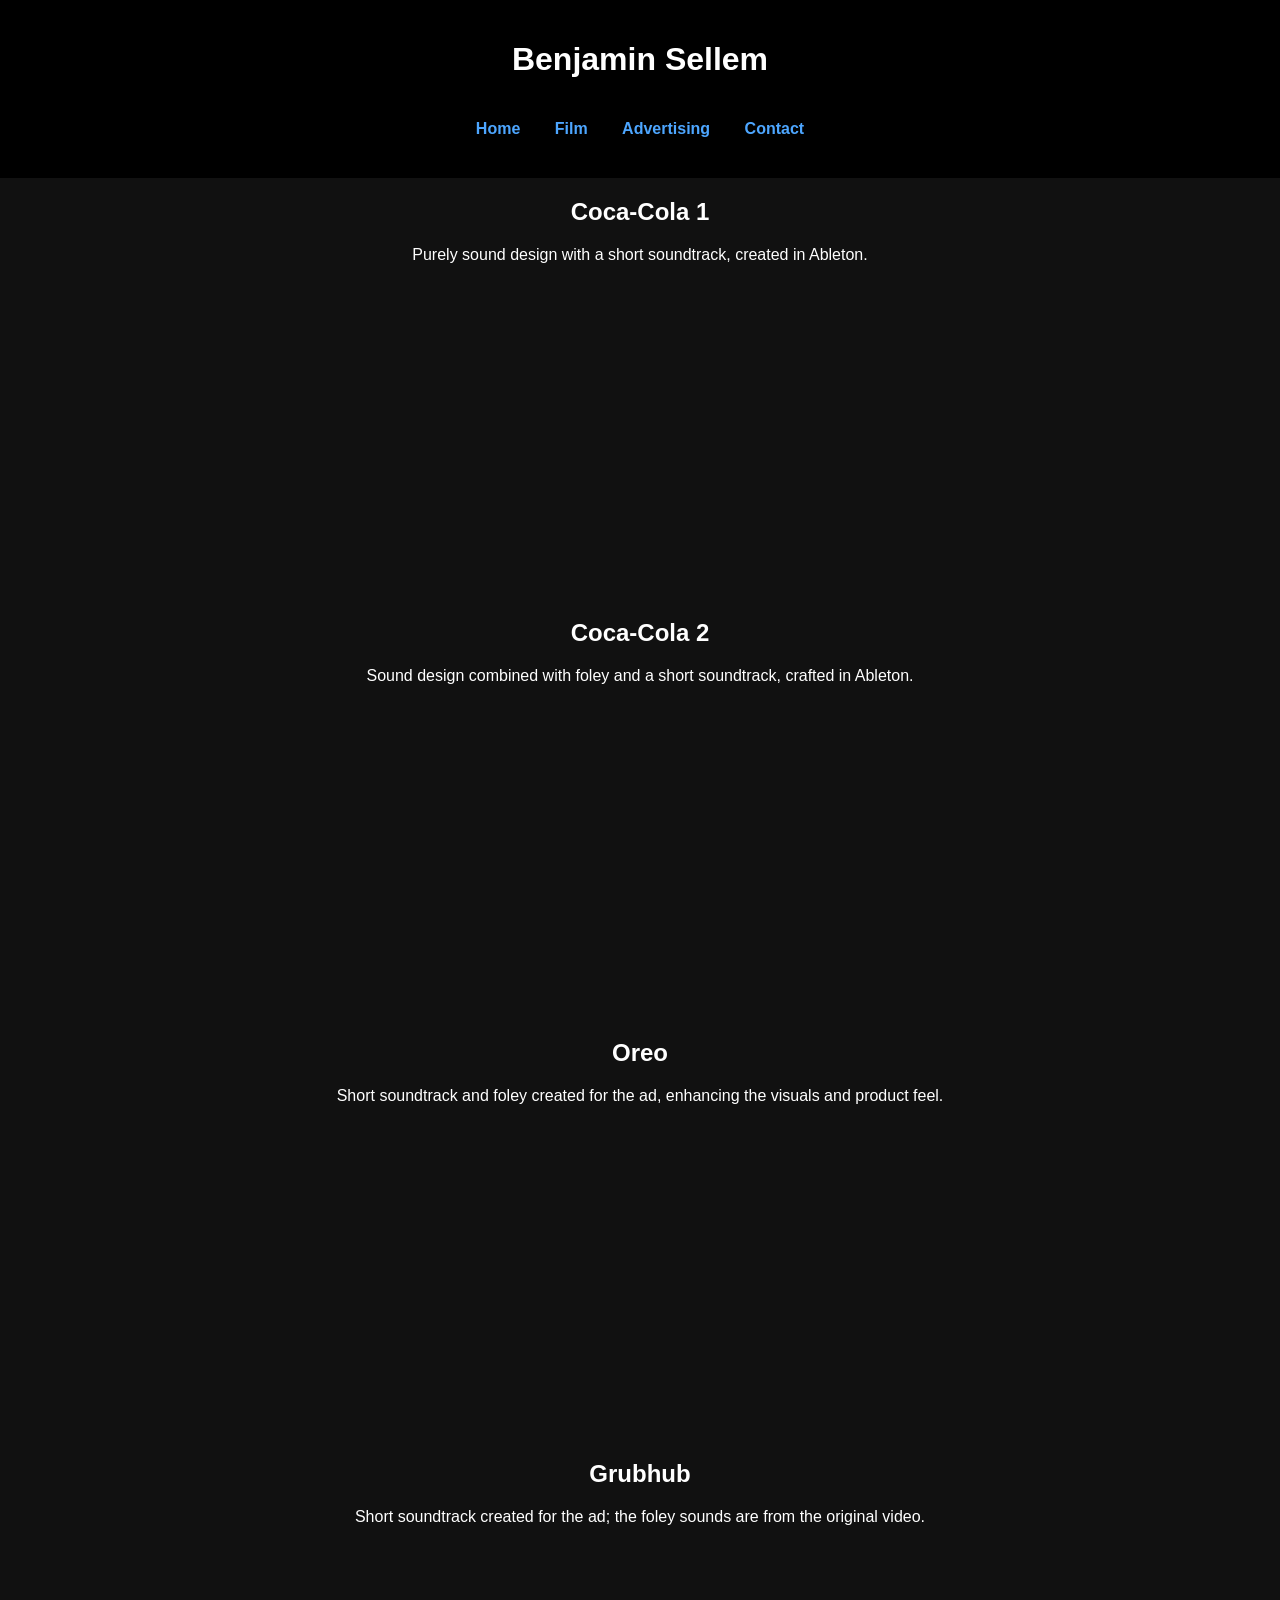
==== pub.html @ 0dabb9bd "Initial clean portfolio with YouTube iframes" ====
<!DOCTYPE html>
<html lang="en">
<head>
    <meta charset="UTF-8">
    <meta name="viewport" content="width=device-width, initial-scale=1.0">
    <title>Advertising Sound Design - Benjamin Sellem</title>
    <link rel="stylesheet" href="style.css">
</head>
<body>
    <header>
        <h1>Benjamin Sellem</h1>
        <nav>
            <a href="index.html">Home</a>
            <a href="film.html">Film</a>
            <a href="pub.html">Advertising</a>
            <a href="contact.html">Contact</a>
        </nav>
    </header>

    <main class="pub-section" style="text-align: center;">
        <section>
            <h2>Coca-Cola 1</h2>
            <p>Purely sound design with a short soundtrack, created in Ableton.</p>
            <iframe width="560" height="315"
                src="https://www.youtube.com/embed/LDmUW1fVF5c"
                title="Coca-Cola 1" frameborder="0" allowfullscreen>
            </iframe>
        </section>

        <section>
            <h2>Coca-Cola 2</h2>
            <p>Sound design combined with foley and a short soundtrack, crafted in Ableton.</p>
            <iframe width="560" height="315"
                src="https://www.youtube.com/embed/6MHFRmiM9iU"
                title="Coca-Cola 2" frameborder="0" allowfullscreen>
            </iframe>
        </section>

        <section>
            <h2>Oreo</h2>
            <p>Short soundtrack and foley created for the ad, enhancing the visuals and product feel.</p>
            <iframe width="560" height="315"
                src="https://www.youtube.com/embed/meaWvraM2LM"
                title="Oreo" frameborder="0" allowfullscreen>
            </iframe>
        </section>

        <section>
            <h2>Grubhub</h2>
            <p>Short soundtrack created for the ad; the foley sounds are from the original video.</p>
            <iframe width="560" height="315"
                src="https://www.youtube.com/embed/nUs7XTjzu40"
                title="Grubhub" frameborder="0" allowfullscreen>
            </iframe>
        </section>
    </main>

</body>
</html>
---- style.css ----
/* ===== Global ===== */
body {
    margin: 0;
    font-family: 'Arial', sans-serif;
    background-color: #111;
    color: white;
}

a {
    color: #4da6ff;
    text-decoration: none;
}

a:hover {
    opacity: 0.8;
}

/* ===== Header & Nav ===== */
header, nav {
    background-color: #000;
    padding: 20px 0;
    text-align: center;
}

nav a {
    margin: 0 15px;
    font-weight: bold;
    font-size: 16px;
}

nav a:hover {
    color: #00c3ff;
}

/* ===== Hero / Home Section ===== */
.hero {
    padding: 80px 20px;
    max-width: 900px;
    margin: auto;
    text-align: center;
}

.hero h2 {
    font-size: 36px;
    margin-bottom: 20px;
}

.hero p {
    font-size: 18px;
    line-height: 1.6;
    margin-bottom: 15px;
}

/* ===== Project Sections (Film / Pub) ===== */
.content {
    max-width: 900px;
    margin: 60px auto;
    padding: 0 20px;
}

.project {
    margin-bottom: 50px;
    text-align: left;
}

.project h3 {
    font-size: 24px;
    margin-bottom: 10px;
}

.project video {
    width: 100%;
    max-height: 500px;
    margin-bottom: 15px;
    border-radius: 8px;
    box-shadow: 0 0 20px rgba(0,0,0,0.7);
}

.project p {
    font-size: 16px;
    line-height: 1.5;
}

/* ===== Contact Section ===== */
.contact {
    text-align: center;
    max-width: 700px;
    margin: 60px auto;
    padding: 0 20px;
}

.contact p {
    font-size: 18px;
    margin: 10px 0;
}

/* ===== Footer ===== */
footer {
    text-align: center;
    background-color: #000;
    padding: 20px 0;
    margin-top: 60px;
    font-size: 14px;
    color: #888;
}

/* ===== Responsive ===== */
@media (max-width: 768px) {
    .hero h2 {
        font-size: 28px;
    }

    .hero p, .project p, .contact p {
        font-size: 16px;
    }

    nav a {
        display: block;
        margin: 10px 0;
    }

    .project video {
        max-height: 300px;
    }
}.film-section {
    text-align: center; /* centre tout le texte */
}

.film-section section {
    margin-bottom: 40px; /* espace entre les sections */
}

.film-section iframe {
    display: block;
    margin: 0 auto; /* centre les vidéos */
}
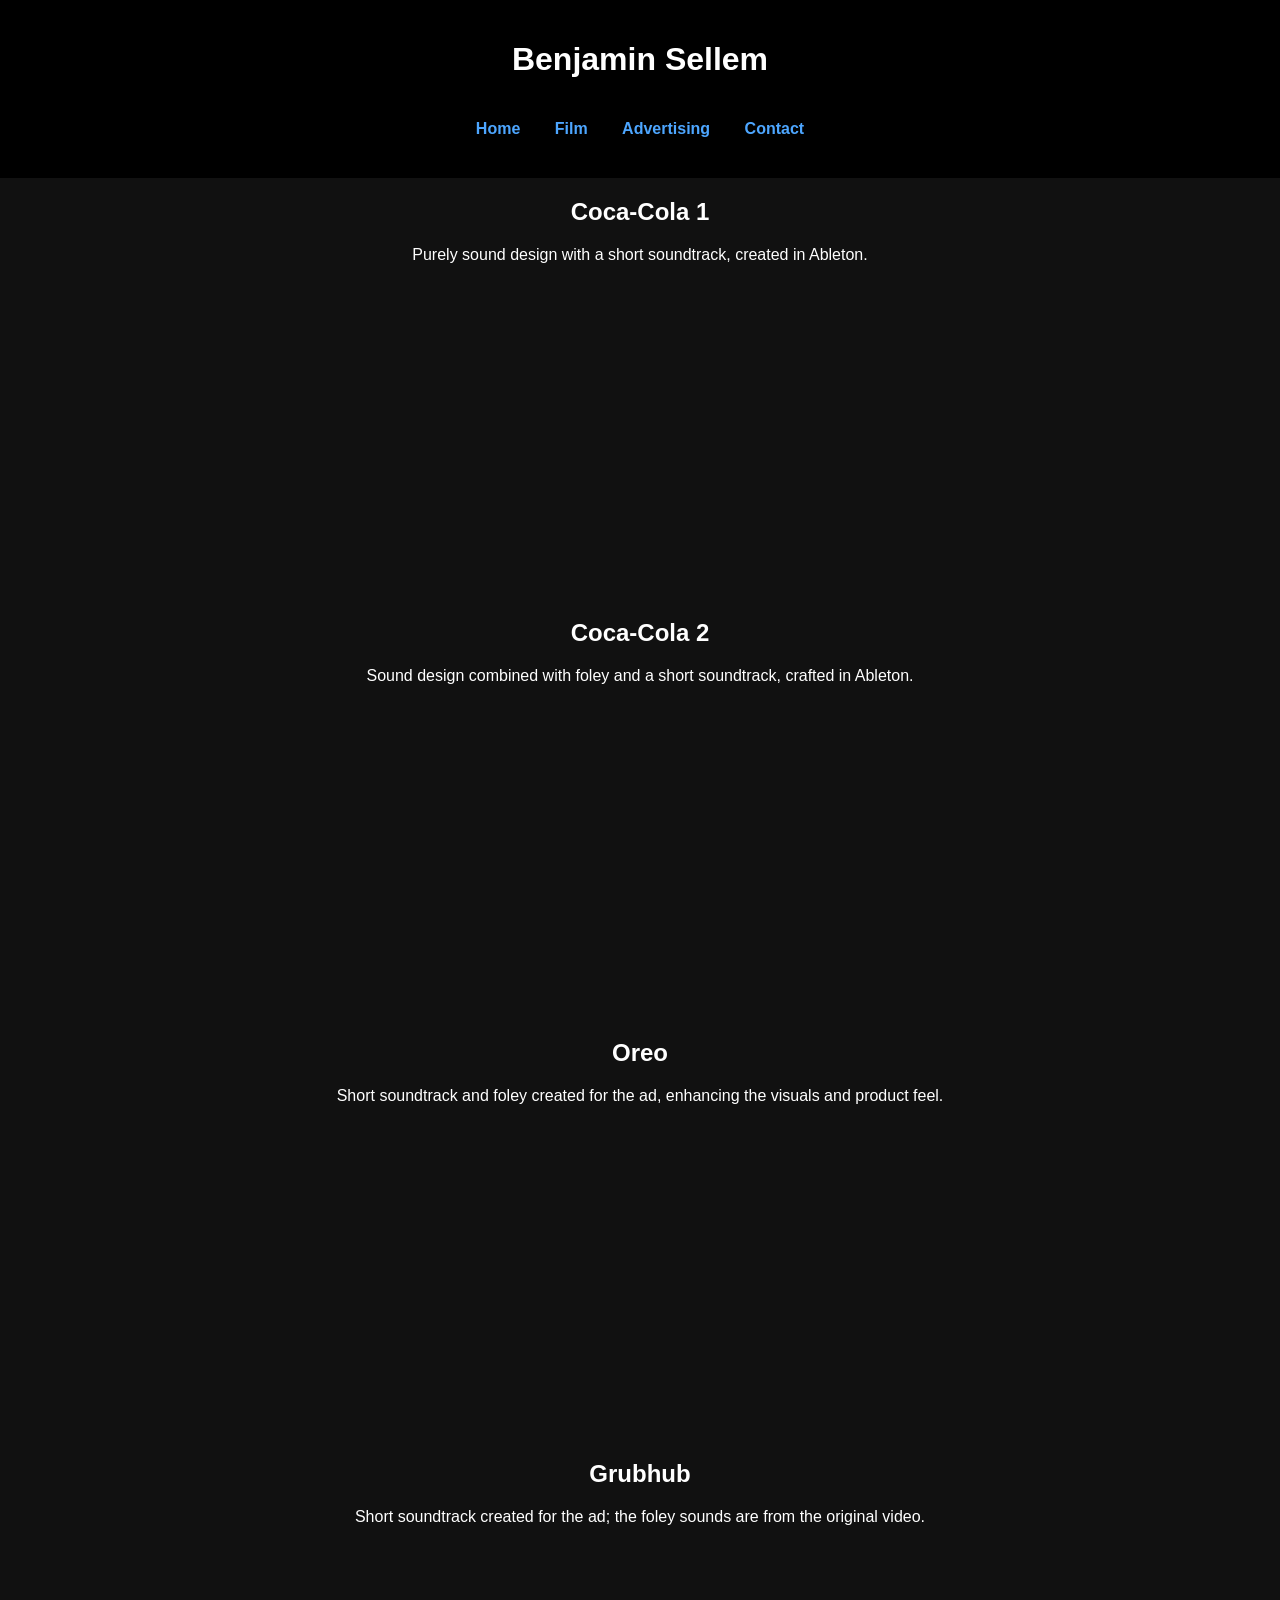
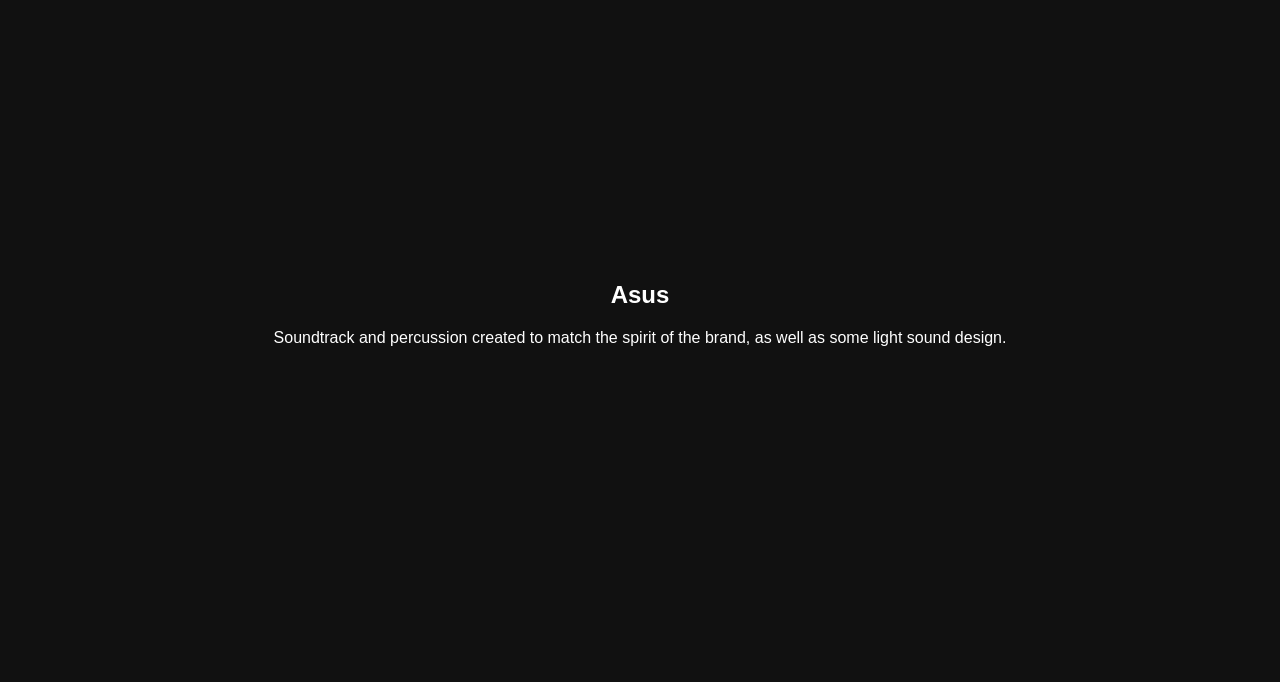
==== commit 161a4d2e: "Add new advertising project" ====
--- a/pub.html
+++ b/pub.html
@@ -53,6 +53,19 @@
                 title="Grubhub" frameborder="0" allowfullscreen>
             </iframe>
         </section>
+   <section>
+    <h2>Asus</h2>
+
+    <p>Soundtrack and percussion created to match the spirit of the brand, as well as some light sound design.
+    </p>
+
+    <iframe width="560" height="315"
+        src="https://www.youtube.com/embed/tjS18VmDNf4"
+        title="Asus"
+        frameborder="0"
+        allowfullscreen>
+    </iframe>
+</section>
     </main>
 
 </body>
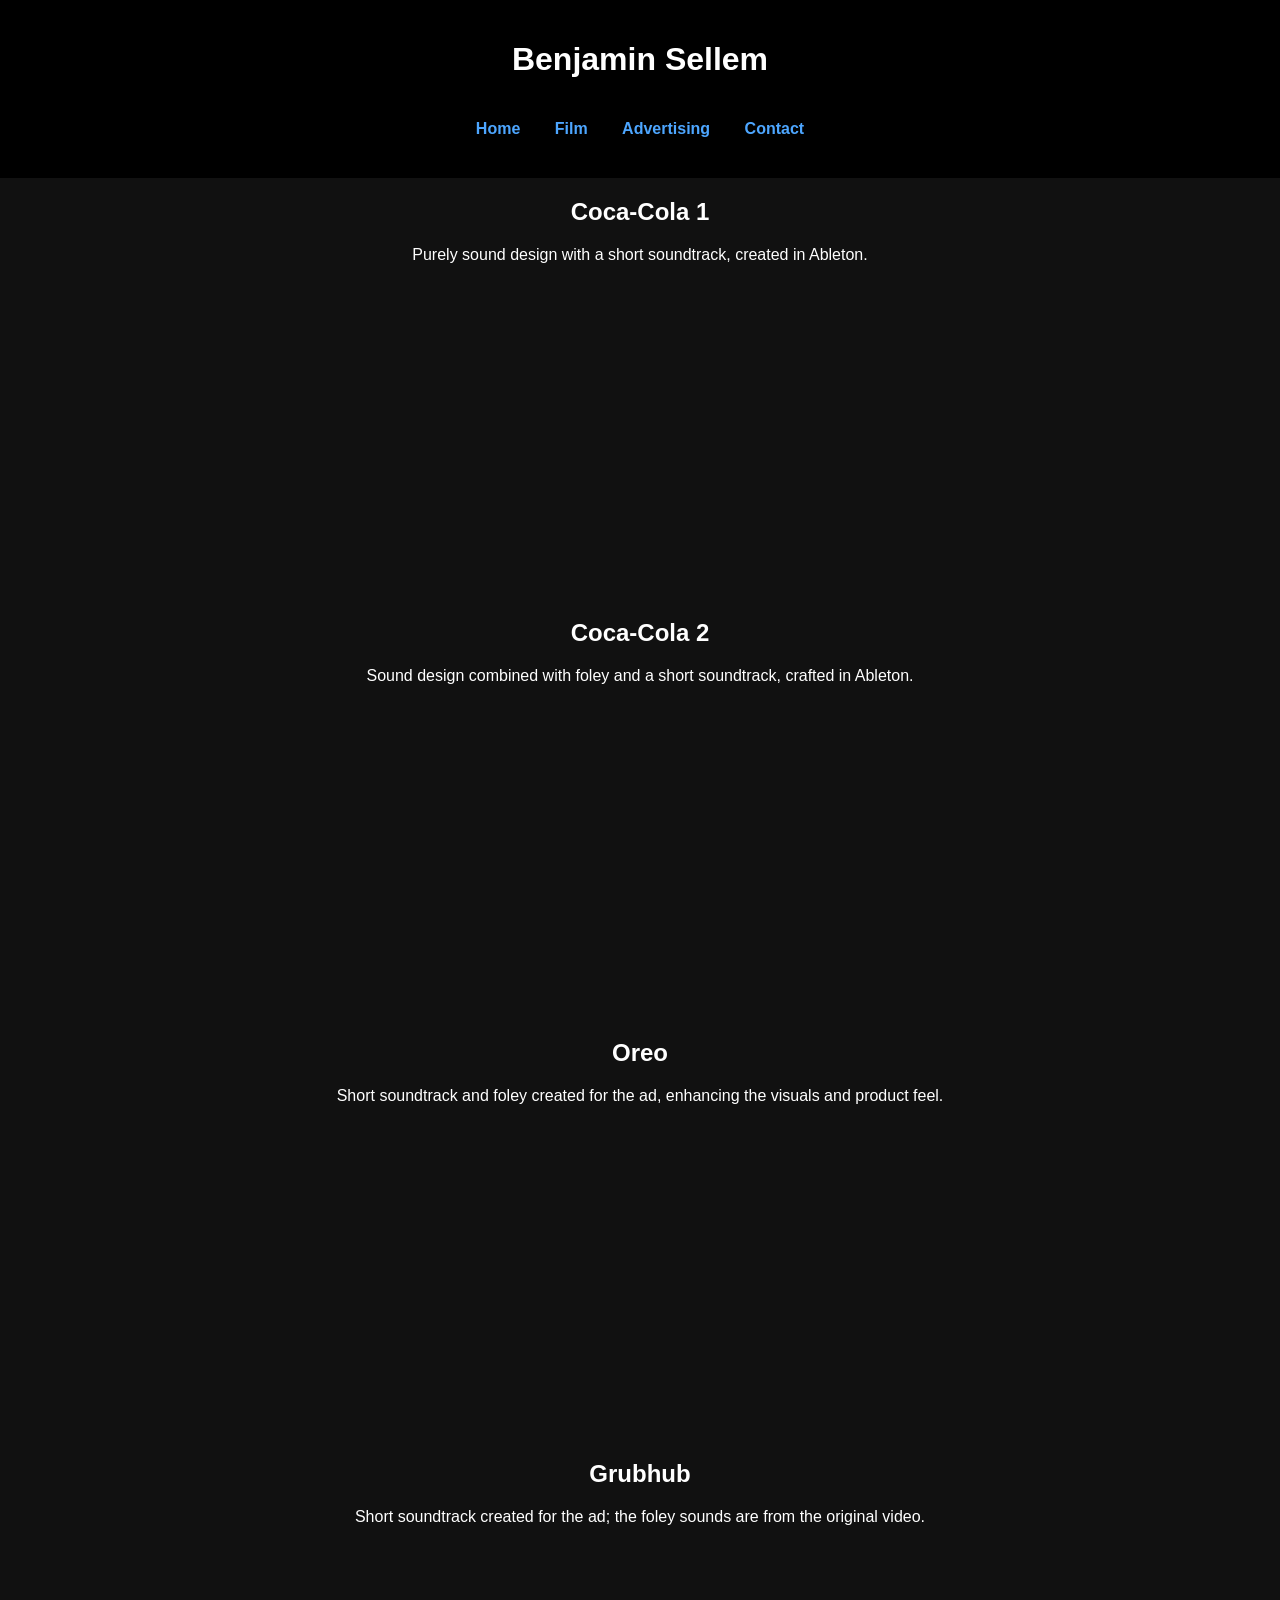
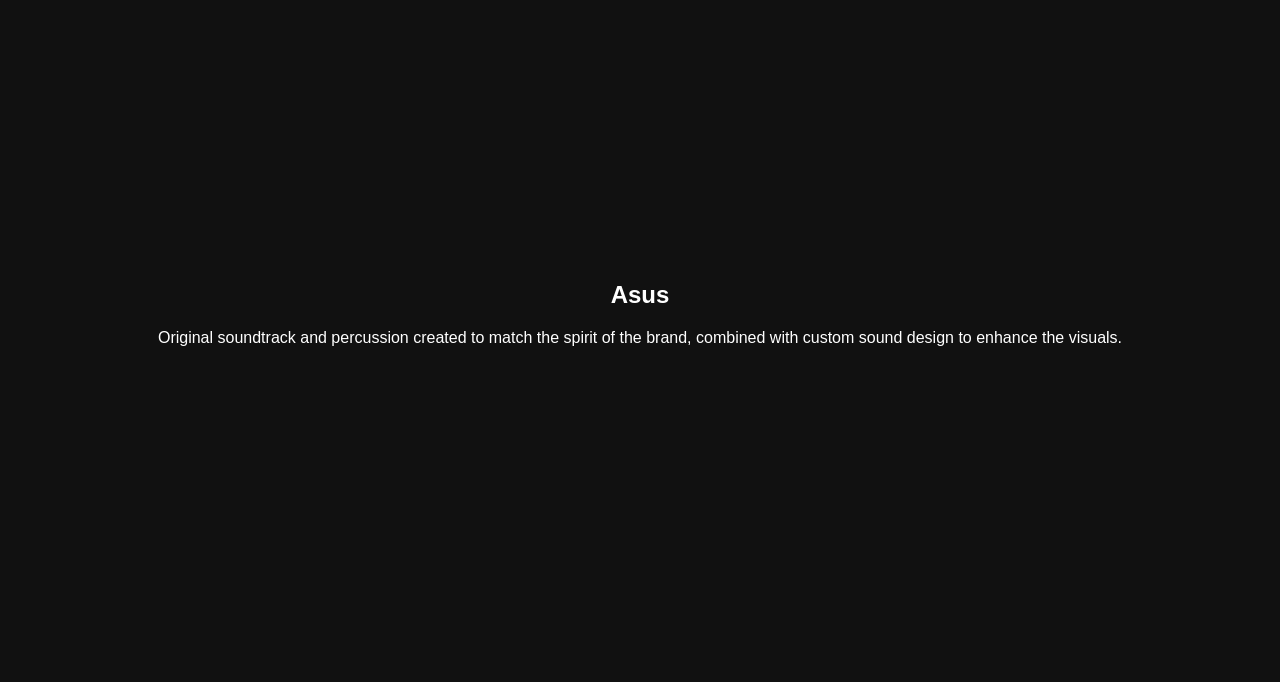
==== commit 51222731: "Update Asus project description" ====
--- a/pub.html
+++ b/pub.html
@@ -56,7 +56,7 @@
    <section>
     <h2>Asus</h2>
 
-    <p>Soundtrack and percussion created to match the spirit of the brand, as well as some light sound design.
+    <p>Original soundtrack and percussion created to match the spirit of the brand, combined with custom sound design to enhance the visuals.
     </p>
 
     <iframe width="560" height="315"
